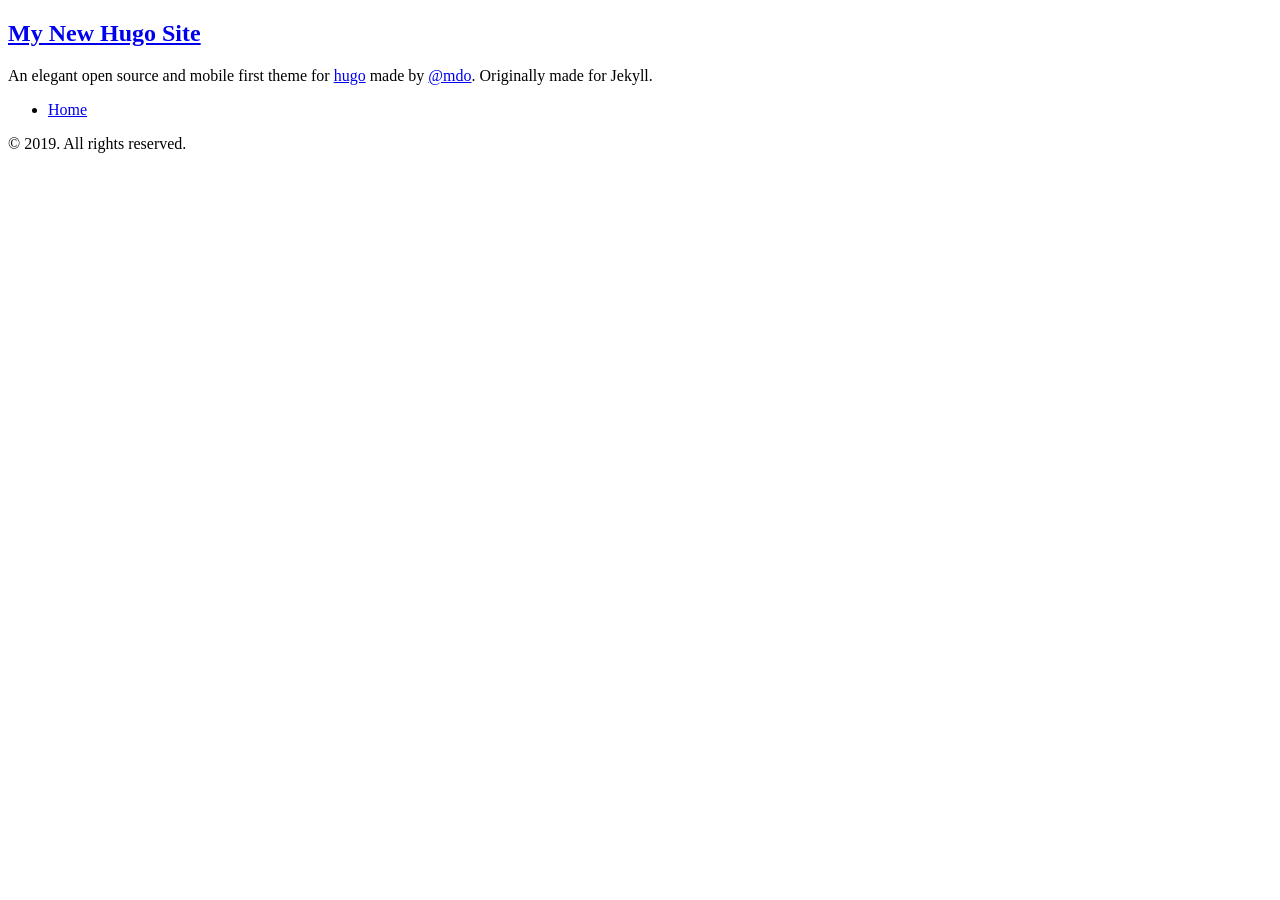
==== public/index.html @ 782c9f8c "Port posts from old version to new" ====
<!DOCTYPE html>
<html xmlns="http://www.w3.org/1999/xhtml" xml:lang="en-us" lang="en-us">
<head>
  <link href="//gmpg.org/xfn/11" rel="profile">
  <meta http-equiv="content-type" content="text/html; charset=utf-8">
  <meta name="generator" content="Hugo 0.58.3" />

  
  <meta name="viewport" content="width=device-width, initial-scale=1.0">

  <title>My New Hugo Site</title>

  
  <link type="text/css" rel="stylesheet" href="http://example.org/css/print.css" media="print">
  <link type="text/css" rel="stylesheet" href="http://example.org/css/poole.css">
  <link type="text/css" rel="stylesheet" href="http://example.org/css/syntax.css">
  <link type="text/css" rel="stylesheet" href="http://example.org/css/hyde.css">
    <link rel="stylesheet" href="https://fonts.googleapis.com/css?family=Abril+Fatface|PT+Sans:400,400i,700">


  
  <link rel="apple-touch-icon-precomposed" sizes="144x144" href="/apple-touch-icon-144-precomposed.png">
  <link rel="shortcut icon" href="/favicon.png">

  
  <link href="http://example.org/index.xml" rel="alternate" type="application/rss+xml" title="My New Hugo Site" />
  
</head>

  <body class=" ">
  <aside class="sidebar">
  <div class="container sidebar-sticky">
    <div class="sidebar-about">
      <a href="http://example.org/"><h1>My New Hugo Site</h1></a>
      <p class="lead">
      An elegant open source and mobile first theme for <a href="http://hugo.spf13.com">hugo</a> made by <a href="http://twitter.com/mdo">@mdo</a>. Originally made for Jekyll.
      </p>
    </div>

    <nav>
      <ul class="sidebar-nav">
        <li><a href="http://example.org/">Home</a> </li>
        
      </ul>
    </nav>

    <p>&copy; 2019. All rights reserved. </p>
  </div>
</aside>

    <main class="content container">
    <div class="posts">

</div>
    </main>

    
  </body>
</html>
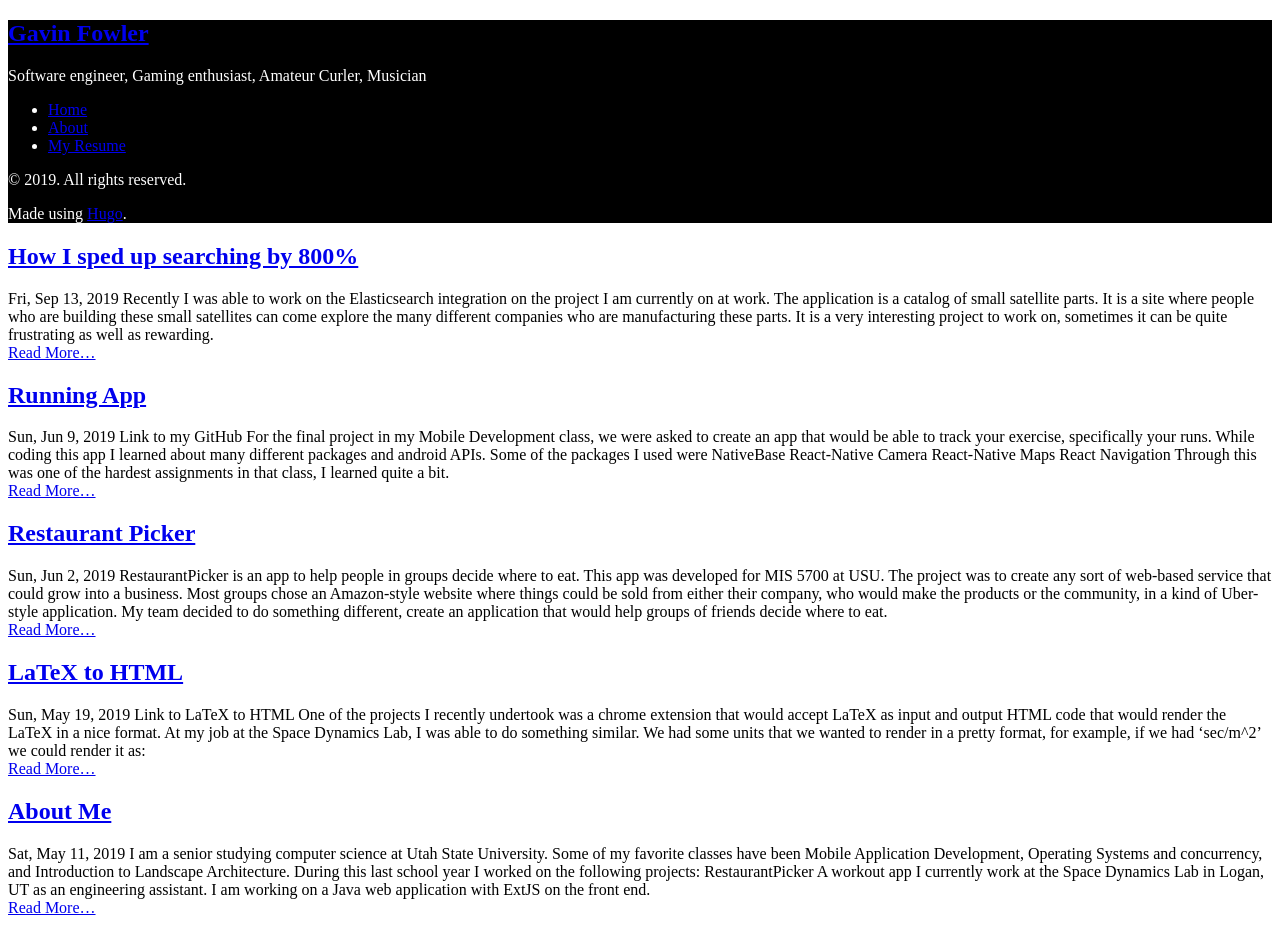
==== commit dee342c6: "rebuilding site Fri Sep 27 12:48:50 MDT 2019" ====
--- a/public/index.html
+++ b/public/index.html
@@ -8,7 +8,7 @@
   
   <meta name="viewport" content="width=device-width, initial-scale=1.0">
 
-  <title>My New Hugo Site</title>
+  <title>Gavin Fowler</title>
 
   
   <link type="text/css" rel="stylesheet" href="http://example.org/css/print.css" media="print">
@@ -23,34 +23,96 @@
   <link rel="shortcut icon" href="/favicon.png">
 
   
-  <link href="http://example.org/index.xml" rel="alternate" type="application/rss+xml" title="My New Hugo Site" />
+  <link href="http://example.org/index.xml" rel="alternate" type="application/rss+xml" title="Gavin Fowler" />
   
 </head>
 
-  <body class=" ">
-  <aside class="sidebar">
+  <body class="black layout-reverse">
+  <aside class="sidebar" style="background-color: black; color: #ffffff;">
   <div class="container sidebar-sticky">
     <div class="sidebar-about">
-      <a href="http://example.org/"><h1>My New Hugo Site</h1></a>
+      <a href="http://example.org/"><h1>Gavin Fowler</h1></a>
       <p class="lead">
-      An elegant open source and mobile first theme for <a href="http://hugo.spf13.com">hugo</a> made by <a href="http://twitter.com/mdo">@mdo</a>. Originally made for Jekyll.
+       Software engineer, Gaming enthusiast, Amateur Curler, Musician 
       </p>
     </div>
 
     <nav>
       <ul class="sidebar-nav">
         <li><a href="http://example.org/">Home</a> </li>
-        
+        <li><a href="/about"> About </a></li><li><a href="/static/resume.pdf"> My Resume </a></li>
       </ul>
     </nav>
 
-    <p>&copy; 2019. All rights reserved. </p>
+    <p>&copy; 2019. All rights reserved. <p>Made using <a href="https://gohugo.io/">Hugo</a>.</p> </p>
   </div>
 </aside>
 
     <main class="content container">
     <div class="posts">
-
+<article class="post">
+  <h1 class="post-title">
+    <a href="http://example.org/posts/elasticsearch/">How I sped up searching by 800%</a>
+  </h1>
+  <time datetime="2019-09-13T00:00:00Z" class="post-date">Fri, Sep 13, 2019</time>
+  Recently I was able to work on the Elasticsearch integration on the project I am currently on at work. The application is a catalog of small satellite parts. It is a site where people who are building these small satellites can come explore the many different companies who are manufacturing these parts. It is a very interesting project to work on, sometimes it can be quite frustrating as well as rewarding.
+  
+  <div class="read-more-link">
+    <a href="/posts/elasticsearch/">Read More…</a>
+  </div>
+  
+</article><article class="post">
+  <h1 class="post-title">
+    <a href="http://example.org/posts/workoutapp/">Running App</a>
+  </h1>
+  <time datetime="2019-06-09T00:00:00Z" class="post-date">Sun, Jun 9, 2019</time>
+  Link to my GitHub
+For the final project in my Mobile Development class, we were asked to create an app that would be able to track your exercise, specifically your runs.
+While coding this app I learned about many different packages and android APIs. Some of the packages I used were
+ NativeBase React-Native Camera React-Native Maps React Navigation  Through this was one of the hardest assignments in that class, I learned quite a bit.
+  
+  <div class="read-more-link">
+    <a href="/posts/workoutapp/">Read More…</a>
+  </div>
+  
+</article><article class="post">
+  <h1 class="post-title">
+    <a href="http://example.org/posts/restaurantpicker/">Restaurant Picker</a>
+  </h1>
+  <time datetime="2019-06-02T00:00:00Z" class="post-date">Sun, Jun 2, 2019</time>
+  RestaurantPicker is an app to help people in groups decide where to eat.
+This app was developed for MIS 5700 at USU. The project was to create any sort of web-based service that could grow into a business. Most groups chose an Amazon-style website where things could be sold from either their company, who would make the products or the community, in a kind of Uber-style application. My team decided to do something different, create an application that would help groups of friends decide where to eat.
+  
+  <div class="read-more-link">
+    <a href="/posts/restaurantpicker/">Read More…</a>
+  </div>
+  
+</article><article class="post">
+  <h1 class="post-title">
+    <a href="http://example.org/posts/latextohtml/">LaTeX to HTML</a>
+  </h1>
+  <time datetime="2019-05-19T00:00:00Z" class="post-date">Sun, May 19, 2019</time>
+  Link to LaTeX to HTML
+One of the projects I recently undertook was a chrome extension that would accept LaTeX as input and output HTML code that would render the LaTeX in a nice format.
+At my job at the Space Dynamics Lab, I was able to do something similar. We had some units that we wanted to render in a pretty format, for example, if we had &lsquo;sec/m^2&rsquo; we could render it as:
+  
+  <div class="read-more-link">
+    <a href="/posts/latextohtml/">Read More…</a>
+  </div>
+  
+</article><article class="post">
+  <h1 class="post-title">
+    <a href="http://example.org/about/">About Me</a>
+  </h1>
+  <time datetime="2019-05-11T00:00:00Z" class="post-date">Sat, May 11, 2019</time>
+  I am a senior studying computer science at Utah State University. Some of my favorite classes have been Mobile Application Development, Operating Systems and concurrency, and Introduction to Landscape Architecture. During this last school year I worked on the following projects:
+ RestaurantPicker A workout app  I currently work at the Space Dynamics Lab in Logan, UT as an engineering assistant. I am working on a Java web application with ExtJS on the front end.
+  
+  <div class="read-more-link">
+    <a href="/about/">Read More…</a>
+  </div>
+  
+</article>
 </div>
     </main>
 
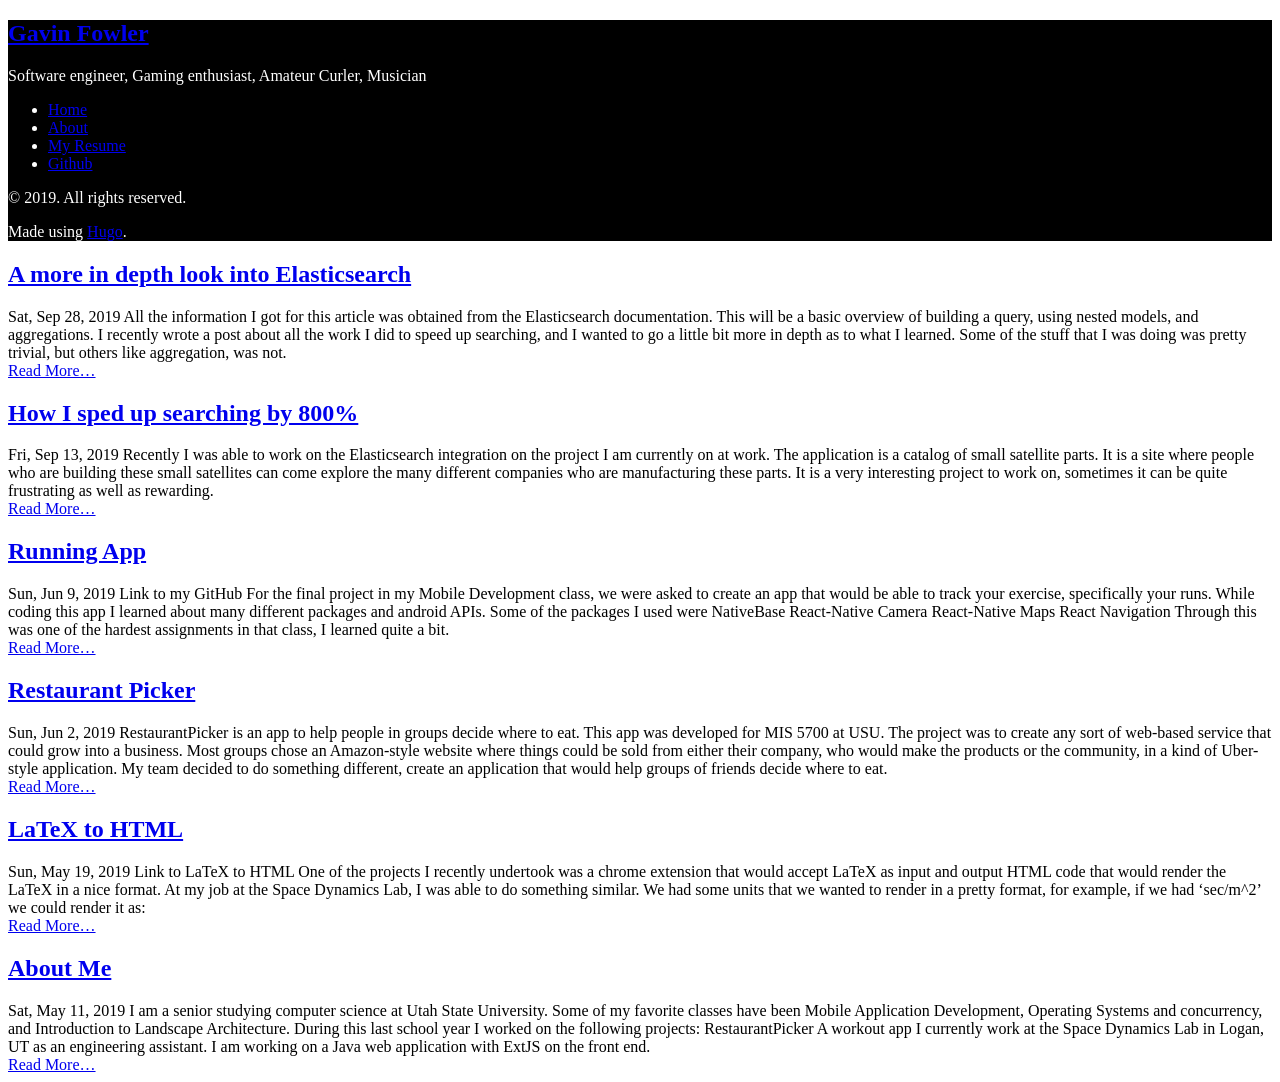
==== commit 567d2ab7: "Add more-elasticsearch" ====
--- a/public/index.html
+++ b/public/index.html
@@ -11,10 +11,10 @@
   <title>Gavin Fowler</title>
 
   
-  <link type="text/css" rel="stylesheet" href="http://example.org/css/print.css" media="print">
-  <link type="text/css" rel="stylesheet" href="http://example.org/css/poole.css">
-  <link type="text/css" rel="stylesheet" href="http://example.org/css/syntax.css">
-  <link type="text/css" rel="stylesheet" href="http://example.org/css/hyde.css">
+  <link type="text/css" rel="stylesheet" href="https://gavinfowler.netlify.com/css/print.css" media="print">
+  <link type="text/css" rel="stylesheet" href="https://gavinfowler.netlify.com/css/poole.css">
+  <link type="text/css" rel="stylesheet" href="https://gavinfowler.netlify.com/css/syntax.css">
+  <link type="text/css" rel="stylesheet" href="https://gavinfowler.netlify.com/css/hyde.css">
     <link rel="stylesheet" href="https://fonts.googleapis.com/css?family=Abril+Fatface|PT+Sans:400,400i,700">
 
 
@@ -23,7 +23,7 @@
   <link rel="shortcut icon" href="/favicon.png">
 
   
-  <link href="http://example.org/index.xml" rel="alternate" type="application/rss+xml" title="Gavin Fowler" />
+  <link href="https://gavinfowler.netlify.com/index.xml" rel="alternate" type="application/rss+xml" title="Gavin Fowler" />
   
 </head>
 
@@ -31,7 +31,7 @@
   <aside class="sidebar" style="background-color: black; color: #ffffff;">
   <div class="container sidebar-sticky">
     <div class="sidebar-about">
-      <a href="http://example.org/"><h1>Gavin Fowler</h1></a>
+      <a href="https://gavinfowler.netlify.com/"><h1>Gavin Fowler</h1></a>
       <p class="lead">
        Software engineer, Gaming enthusiast, Amateur Curler, Musician 
       </p>
@@ -39,8 +39,8 @@
 
     <nav>
       <ul class="sidebar-nav">
-        <li><a href="http://example.org/">Home</a> </li>
-        <li><a href="/about"> About </a></li><li><a href="/static/resume.pdf"> My Resume </a></li>
+        <li><a href="https://gavinfowler.netlify.com/">Home</a> </li>
+        <li><a href="/about"  > About</a></li><li><a href="/static/resume.pdf" target="_blank" > My Resume</a></li><li><a href="https://github.com/gavinfowler" target="_blank" > Github</a></li>
       </ul>
     </nav>
 
@@ -52,7 +52,19 @@
     <div class="posts">
 <article class="post">
   <h1 class="post-title">
-    <a href="http://example.org/posts/elasticsearch/">How I sped up searching by 800%</a>
+    <a href="https://gavinfowler.netlify.com/posts/more-elasticsearch/">A more in depth look into Elasticsearch</a>
+  </h1>
+  <time datetime="2019-09-28T00:00:00Z" class="post-date">Sat, Sep 28, 2019</time>
+  All the information I got for this article was obtained from the Elasticsearch documentation. This will be a basic overview of building a query, using nested models, and aggregations.
+I recently wrote a post about all the work I did to speed up searching, and I wanted to go a little bit more in depth as to what I learned. Some of the stuff that I was doing was pretty trivial, but others like aggregation, was not.
+  
+  <div class="read-more-link">
+    <a href="/posts/more-elasticsearch/">Read More…</a>
+  </div>
+  
+</article><article class="post">
+  <h1 class="post-title">
+    <a href="https://gavinfowler.netlify.com/posts/elasticsearch/">How I sped up searching by 800%</a>
   </h1>
   <time datetime="2019-09-13T00:00:00Z" class="post-date">Fri, Sep 13, 2019</time>
   Recently I was able to work on the Elasticsearch integration on the project I am currently on at work. The application is a catalog of small satellite parts. It is a site where people who are building these small satellites can come explore the many different companies who are manufacturing these parts. It is a very interesting project to work on, sometimes it can be quite frustrating as well as rewarding.
@@ -63,7 +75,7 @@
   
 </article><article class="post">
   <h1 class="post-title">
-    <a href="http://example.org/posts/workoutapp/">Running App</a>
+    <a href="https://gavinfowler.netlify.com/posts/workoutapp/">Running App</a>
   </h1>
   <time datetime="2019-06-09T00:00:00Z" class="post-date">Sun, Jun 9, 2019</time>
   Link to my GitHub
@@ -77,7 +89,7 @@
   
 </article><article class="post">
   <h1 class="post-title">
-    <a href="http://example.org/posts/restaurantpicker/">Restaurant Picker</a>
+    <a href="https://gavinfowler.netlify.com/posts/restaurantpicker/">Restaurant Picker</a>
   </h1>
   <time datetime="2019-06-02T00:00:00Z" class="post-date">Sun, Jun 2, 2019</time>
   RestaurantPicker is an app to help people in groups decide where to eat.
@@ -89,7 +101,7 @@
   
 </article><article class="post">
   <h1 class="post-title">
-    <a href="http://example.org/posts/latextohtml/">LaTeX to HTML</a>
+    <a href="https://gavinfowler.netlify.com/posts/latextohtml/">LaTeX to HTML</a>
   </h1>
   <time datetime="2019-05-19T00:00:00Z" class="post-date">Sun, May 19, 2019</time>
   Link to LaTeX to HTML
@@ -102,7 +114,7 @@
   
 </article><article class="post">
   <h1 class="post-title">
-    <a href="http://example.org/about/">About Me</a>
+    <a href="https://gavinfowler.netlify.com/about/">About Me</a>
   </h1>
   <time datetime="2019-05-11T00:00:00Z" class="post-date">Sat, May 11, 2019</time>
   I am a senior studying computer science at Utah State University. Some of my favorite classes have been Mobile Application Development, Operating Systems and concurrency, and Introduction to Landscape Architecture. During this last school year I worked on the following projects:
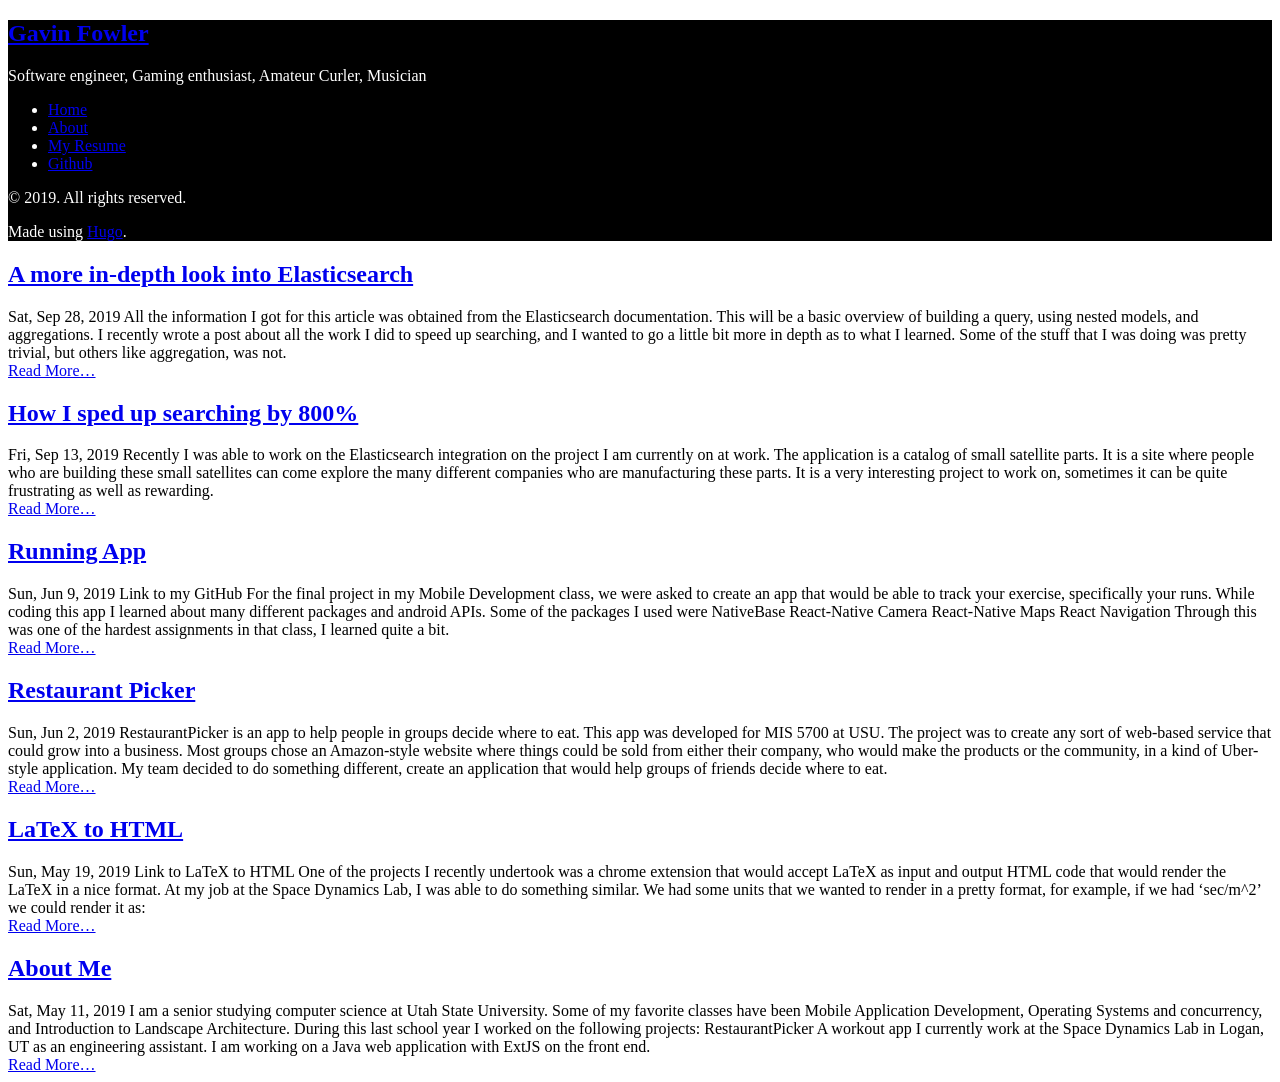
==== commit 1df999d8: "Fix typo" ====
--- a/public/index.html
+++ b/public/index.html
@@ -52,7 +52,7 @@
     <div class="posts">
 <article class="post">
   <h1 class="post-title">
-    <a href="https://gavinfowler.netlify.com/posts/more-elasticsearch/">A more in depth look into Elasticsearch</a>
+    <a href="https://gavinfowler.netlify.com/posts/more-elasticsearch/">A more in-depth look into Elasticsearch</a>
   </h1>
   <time datetime="2019-09-28T00:00:00Z" class="post-date">Sat, Sep 28, 2019</time>
   All the information I got for this article was obtained from the Elasticsearch documentation. This will be a basic overview of building a query, using nested models, and aggregations.
